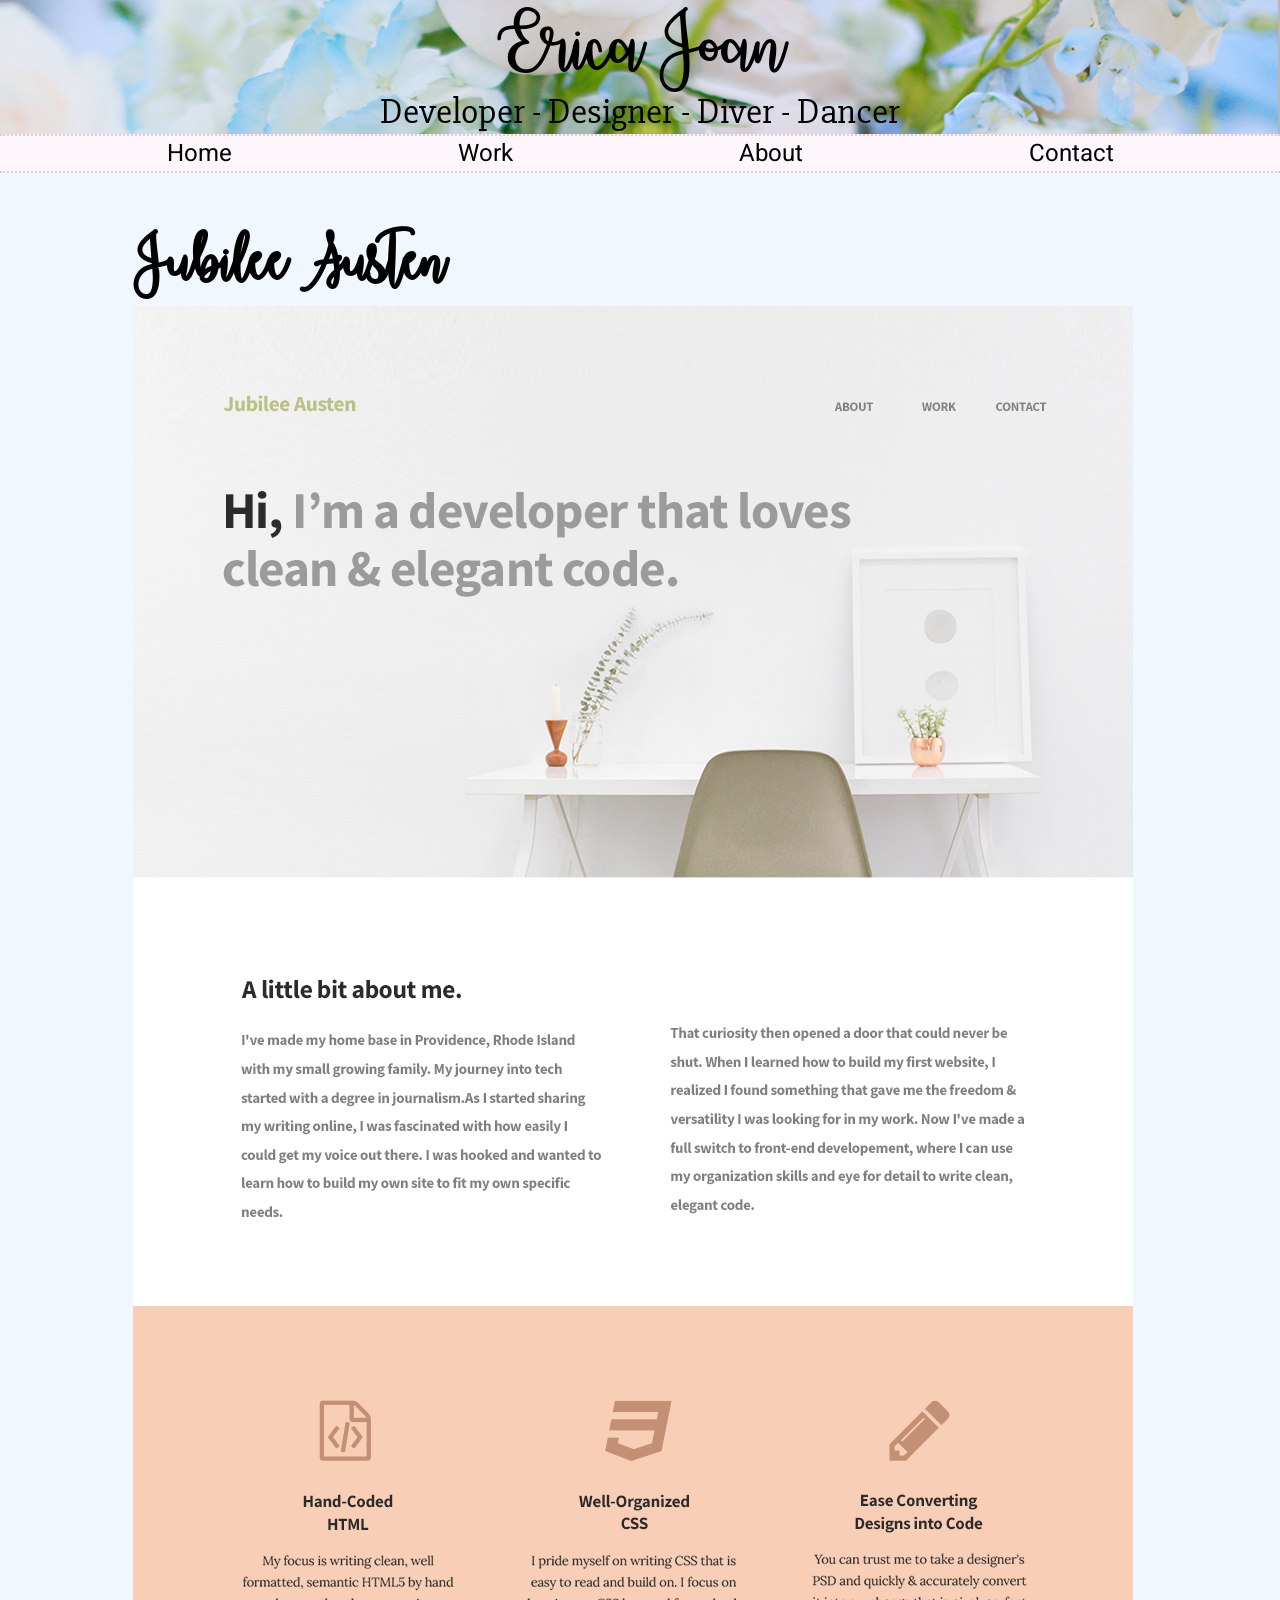
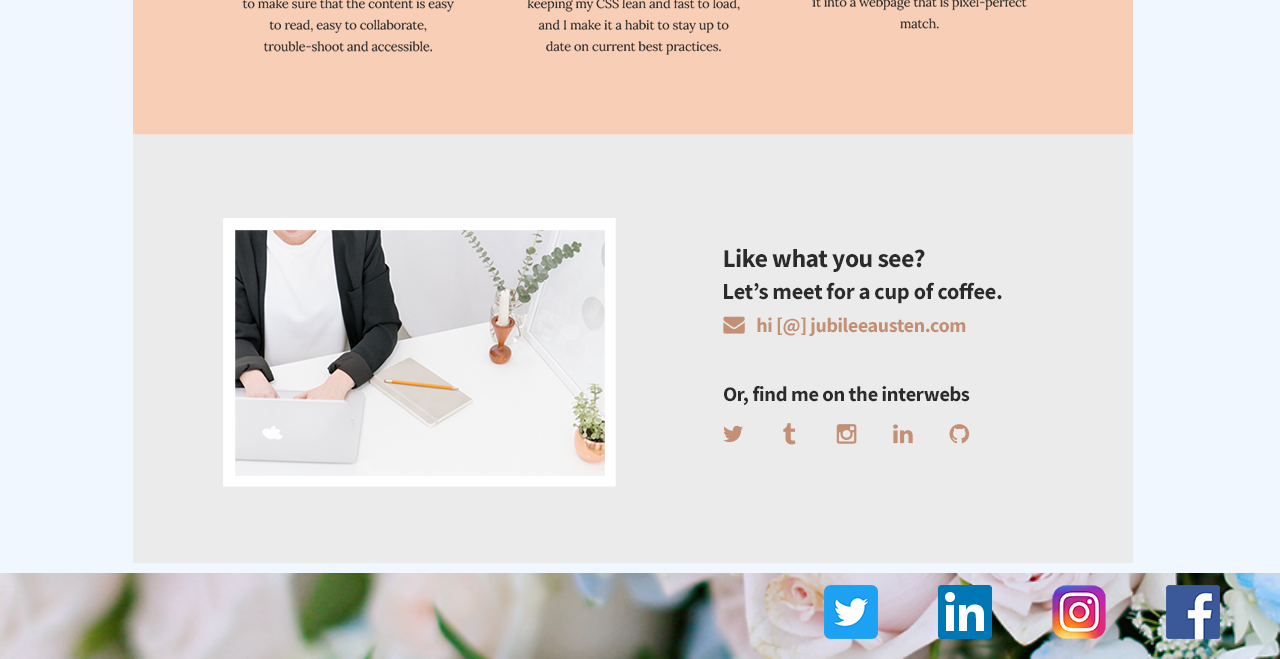
==== work/index.html @ d19067bc "initial commit" ====
<!doctype html>
<html>
  <!--Metatags-->
    <head>
        <title>Erica Joan Portfolio</title>
        <link rel="stylesheet" href="../css/normalize.css">
        <link rel="stylesheet" href="../css/main.css">
        <link href="https://fonts.googleapis.com/css?family=Heebo:400,700|Slabo+27px" rel="stylesheet">
    </head>
    <!--Body of Website-->
    <body>
      <!--Header with Name and Navigation-->
      <header>
        <section>
        <div class="full-width" id="top">
            <h1> Erica Joan </h1>
            <h2> Developer - Designer - Diver - Dancer </h2>
        </div>
        <div class="full-width">
            <nav>
              <ul>
                <li> <a href="../index.html">Home</a></li>
                <li> <a href="../index.html#work">Work</a></li>
                <li> <a href="../index.html#about">About</a></li>
                <li> <a href="../index.html#contact">Contact</a></li>
              </ul>
            </nav>
          </div>

        </section>
      </header>
      <!--Main Pages-->
      <main>
        <section class="work-page">
          <div class= "full-width" id= "work-jubilee-long" >
            <h2>Jubilee Austen</h2>
            <img src="../img/work-jubilee-long.png" alt = "Jubilee Austen Long Version"/>
          </div>
        </section>
      </main>
      <!--Footer-->
      <footer>
        <div class="full-width" id="footer">
          <div class = "social-media">
            <ul>
              <li>  <a href="https://www.facebook.com/ericajoangates" target="_blank"><img src="../img/logo-fb.png" alt="Faceboook"/></a></li>
              <li>  <a href="https://www.instagram.com/ericajoan_gates/" target="_blank"><img src="../img/logo-ig.png" alt="Instagram"/></a></li>
              <li>  <a href="https://www.linkedin.com/in/erica-gates-880a2563/" target="_blank"><img src="../img/logo-lin.png" alt="LinkedIn"/></a></li>
              <li>  <a href="https://twitter.com/ericajoan_gates" target="_blank"><img src="../img/logo-twt.png" alt="Twitter"/></a></li>
            </ul>
          </div>
        </div>
      </footer>
    </body>
</html>
---- css/main.css ----
@font-face{
  font-family: 'october moon';
  src: url('../font/october-moon.otf') format('opentype');
}
/***** BASE STYLES*****/

body{
font-family: 'Heebo', sans-serif;
font-size: 24px;
}

#about, #work, #skills{
        height: 680px;
}
#contact{
        height: 500px;
}


/***** GRID*****/
.full-width{
    width: 100%;
    margin: 0 auto;
}

.half-width{
  width: 50%;
  margin: 0 auto;
  float:left;

}

.third-width{
  width: 33%;
  margin: 0 auto;
  float:left;

}

.quarter-width{
  width: 25%;
  margin: 0 auto;
  float:left;
}


/***** HEADER SECTION *****/
#top{
  background: url('../img/background-photo.png');
  background-size: cover;

}

header{
    background-color: #fdf7fb;
}

header h1{
    font-family: 'october moon', serif;
    font-size: 60px;
    text-align: center;
    margin: 0 auto;
    line-height: 90px;
    font-weight: normal;

}

header h2{
  font-family: 'Slabo 27px', serif;
  text-align: center;
  font-size: 36px;
  font-weight: normal;
  margin: 0px auto;

}

nav{
    text-align: center;
    border-top: 2px dotted #eac5e4;
    border-bottom: 2px dotted #eac5e4;
    margin: 0 0 0 0;


}

ul{
  margin: 0 auto;
  padding: 0px 0px;
}

nav ul li{
    display: inline-block;
    margin: 0 auto;

}

nav ul li a{
    text-transform:capitalize;
    text-decoration: none;
    color: #000000;
    margin: 0 auto;
    padding: 0px 110px 0px 110px;
}

.home-left, .home-right{
  background-color: #f0f7ff;
  height: 660px;
}


#home-photo{
  padding: 95px 0 0 100px;
}


.home-left h3{
  margin: auto auto;
  font-size: 36px;
  font-weight: normal;
  text-align: left;
  font-family: 'Slabo 27px', serif;
  padding: 0 0 0 60px;

}

#arrow{
  position: absolute;
  margin: -146px 0 0 352px;
}

.home-right h2{
  font-family: 'october moon', serif;
  font-size: 72px;
  text-align: left;
  font-weight: normal;
  line-height: 80px;
  margin: 0px auto;
  padding: 45px 60px 0 0;
}

.home-right h3{
  margin: auto auto;
  font-size: 32px;
  font-weight: normal;
  text-align: center;
  padding: 32px 60px 0 0;
}

.home-right img{
  display: block;
  padding-right: 60px;
  margin: auto auto;
}

.home-right .home-left, span{
  font-family: 'october moon', serif;
  color: #000000;
}

.home-left a{
  text-decoration: none;
}

#work{
  clear: both;
  background-color: #fdf7fb;
}

#work h2{
  font-family: 'october moon', serif;
  font-size: 48px;
  margin: 0 auto;
  padding: 70px 0px 5px 50px;
}



#work h3{
  font-size: 36px;
  font-weight: normal;
  text-align: center;
  font-family: 'Slabo 27px', serif;
}

#work a{
  font-size: 36px;
  font-weight: normal;
  text-align: center;
  font-family: 'Slabo 27px', serif;
  text-decoration: none;
  color: #000000;
}

#work img{
  display: block;
  margin: 0px 0px 20px 60px;
  border: 1px solid #000000;
}

#work p{
  text-align: center;
}

#about, #skills{
  clear: both;
  background-color: #f0f7ff;
  margin: 0 auto;
}

#about h2{
  font-family: 'october moon', serif;
  font-size: 48px;
  margin: 0 auto;
  padding: 70px 0px 5px 50px;
}
#about p{
  margin: auto auto;
  text-indent: 20px;
  font-size: 18px;
  padding: 0 60px 0px 60px;
  text-align: justify;
  line-height: 30px;

}

#about h3{
  font-family: 'october moon', serif;
  font-size: 30px;
  margin: 0 auto;
  text-align: right;
  font-weight: normal;
}

#about #yours-truly{
    margin: -40px 210px 0px 0px;
}

#about #erica-joan{
    margin: -10px 90px 0px 0px;
}

#about #about-icon{
  float: right;
  margin: -70px 60px 0 0;
}

#photo-1, #photo-2, #photo-3, #photo-4 {
  margin-top: -20px;
}

#photo-1{
  margin-left: 60px;
}

#photo-2{
  margin-left: 40px;
}

#photo-3{
  margin-left: 20px;
}

#skills h3{
  font-family: 'october moon', serif;
  font-size: 36px;
  margin: 0 auto;
  padding: 70px 0px 5px 50px;
}

#skills img{
  display: block;
  margin: auto auto;
  padding: 30px 60px 20px 60px;

}

#skills h4{
  margin: auto auto;
  font-size: 32px;
  font-weight: normal;
  text-align: center;
  font-family: 'Slabo 27px', serif;
  padding: 0 60px 20px 60px;
}

#skills p{
  margin: auto auto;
  text-align: center;
  font-size: 18px;
  padding: 0 60px 20px 60px;

}
#contact{
  clear: both;
  background-color: #fdf7fb;
  margin: 0 auto;
  border-bottom: 2px dotted #eac5e4;
}


#contact h2{
  font-family: 'october moon', serif;
  font-size: 48px;
  margin: 0 auto;
  padding: 70px 0px 5px 50px;
}
.contact-left h3{
   margin: auto auto;
   font-size: 36px;
   font-weight: normal;
   font-family: 'Slabo 27px', serif;
   padding: 0 60px 20px 60px;

 }


 #contact h4{
   margin: auto auto;
   font-size: 36px;
   font-weight: normal;
   font-family: 'Slabo 27px', serif;
   padding: 0 60px 0px 60px;

 }

#contact p{
   margin: auto auto;
   padding: 0 60px 20px 60px;
 }

 #email a{
   text-decoration: none;
   color: #000000;
 }

 .contact-right h3{
   margin: auto auto;
   font-size: 36px;
   font-weight: normal;
   text-align: center;
   padding: 0 130px 20px 130px;
   position: relative;
 }

#contact-icon{
   margin: -325px 130px 0 130px;
 }


 #footer{
   overflow: auto;
   background: url('../img/footer-photo.png');
   background-size: cover;
   padding-top: 2px;
 }

 .social-media ul li{
  float: right;
  display: inline-block;
  padding: 10px 60px 10px 0px;
 }
 
.work-page{
  background-color: #f0f7ff;
}

#work-jubilee-long {
   margin: 0px 133px;
 }

#work-jubilee-long h2{
   font-family: 'october moon', serif;
   font-size: 48px;
   margin: 0 auto;
   padding: 50px 0px 5px 0px;
 }
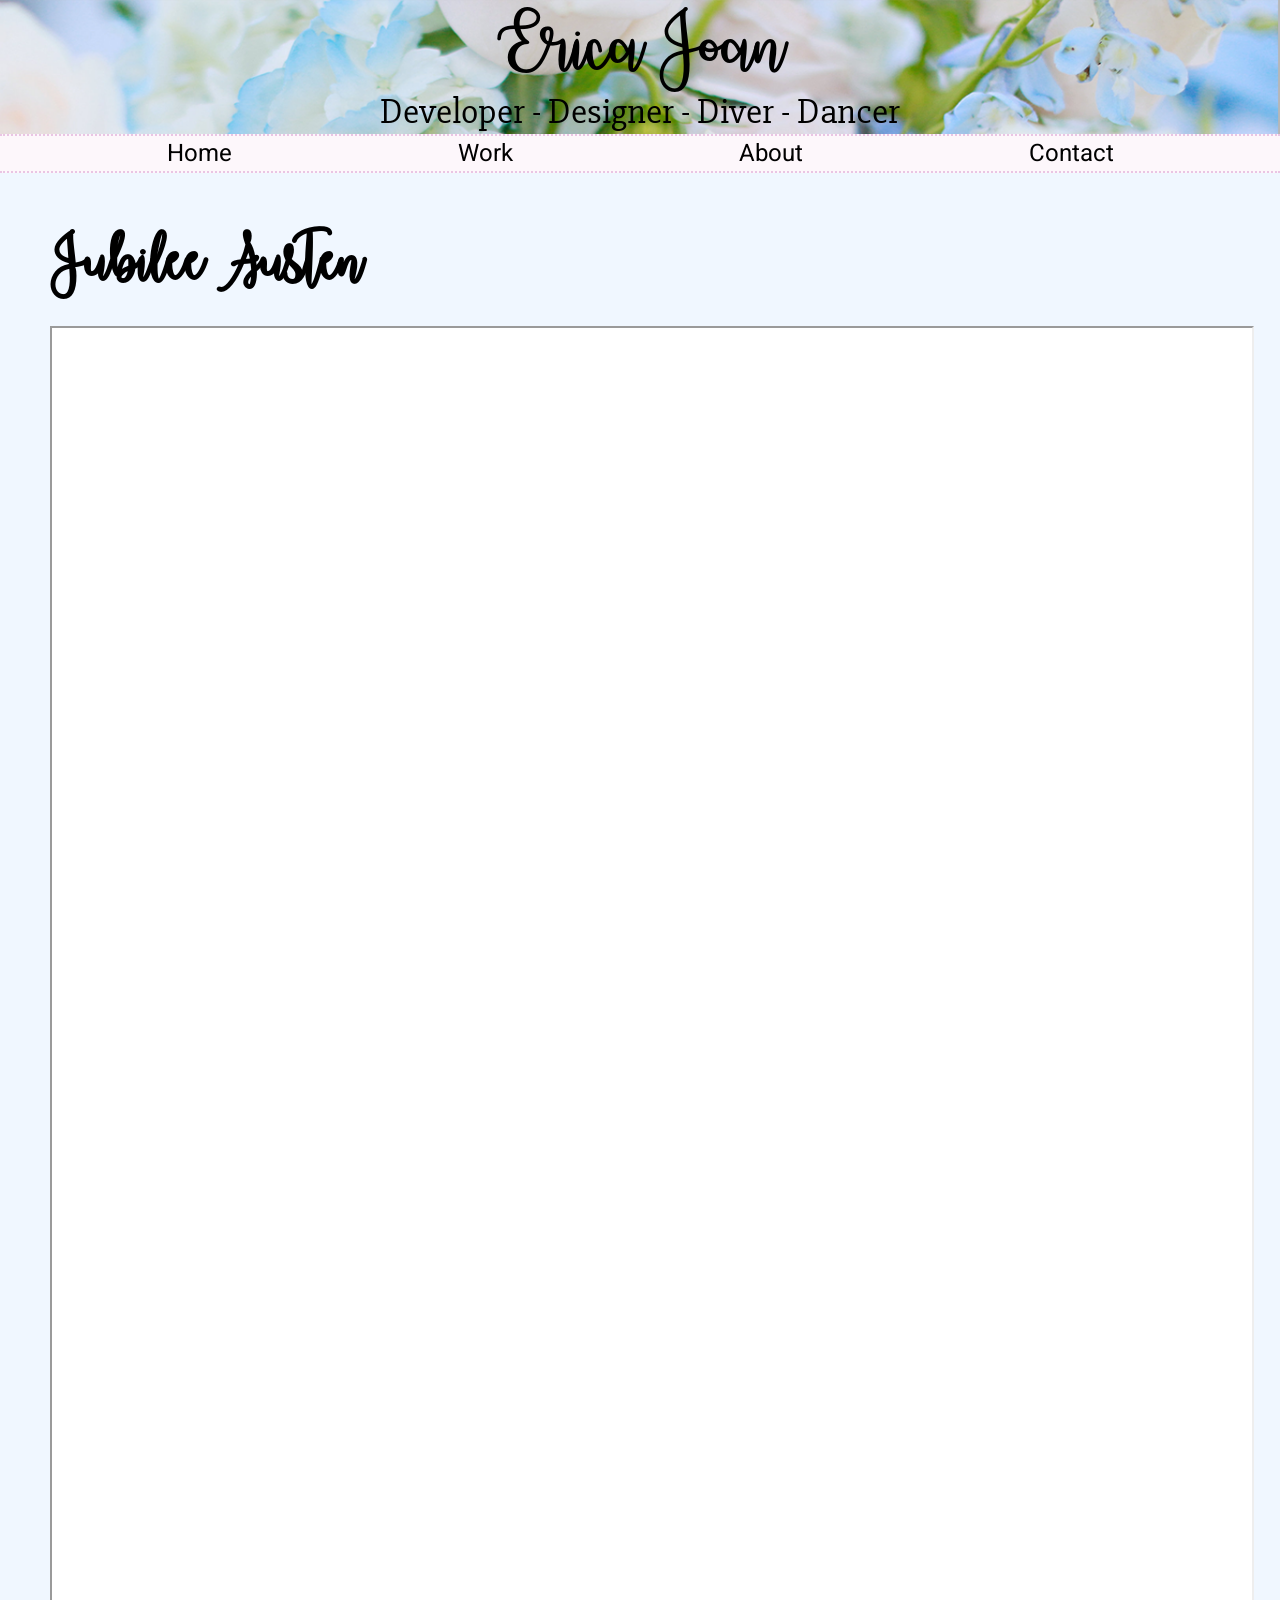
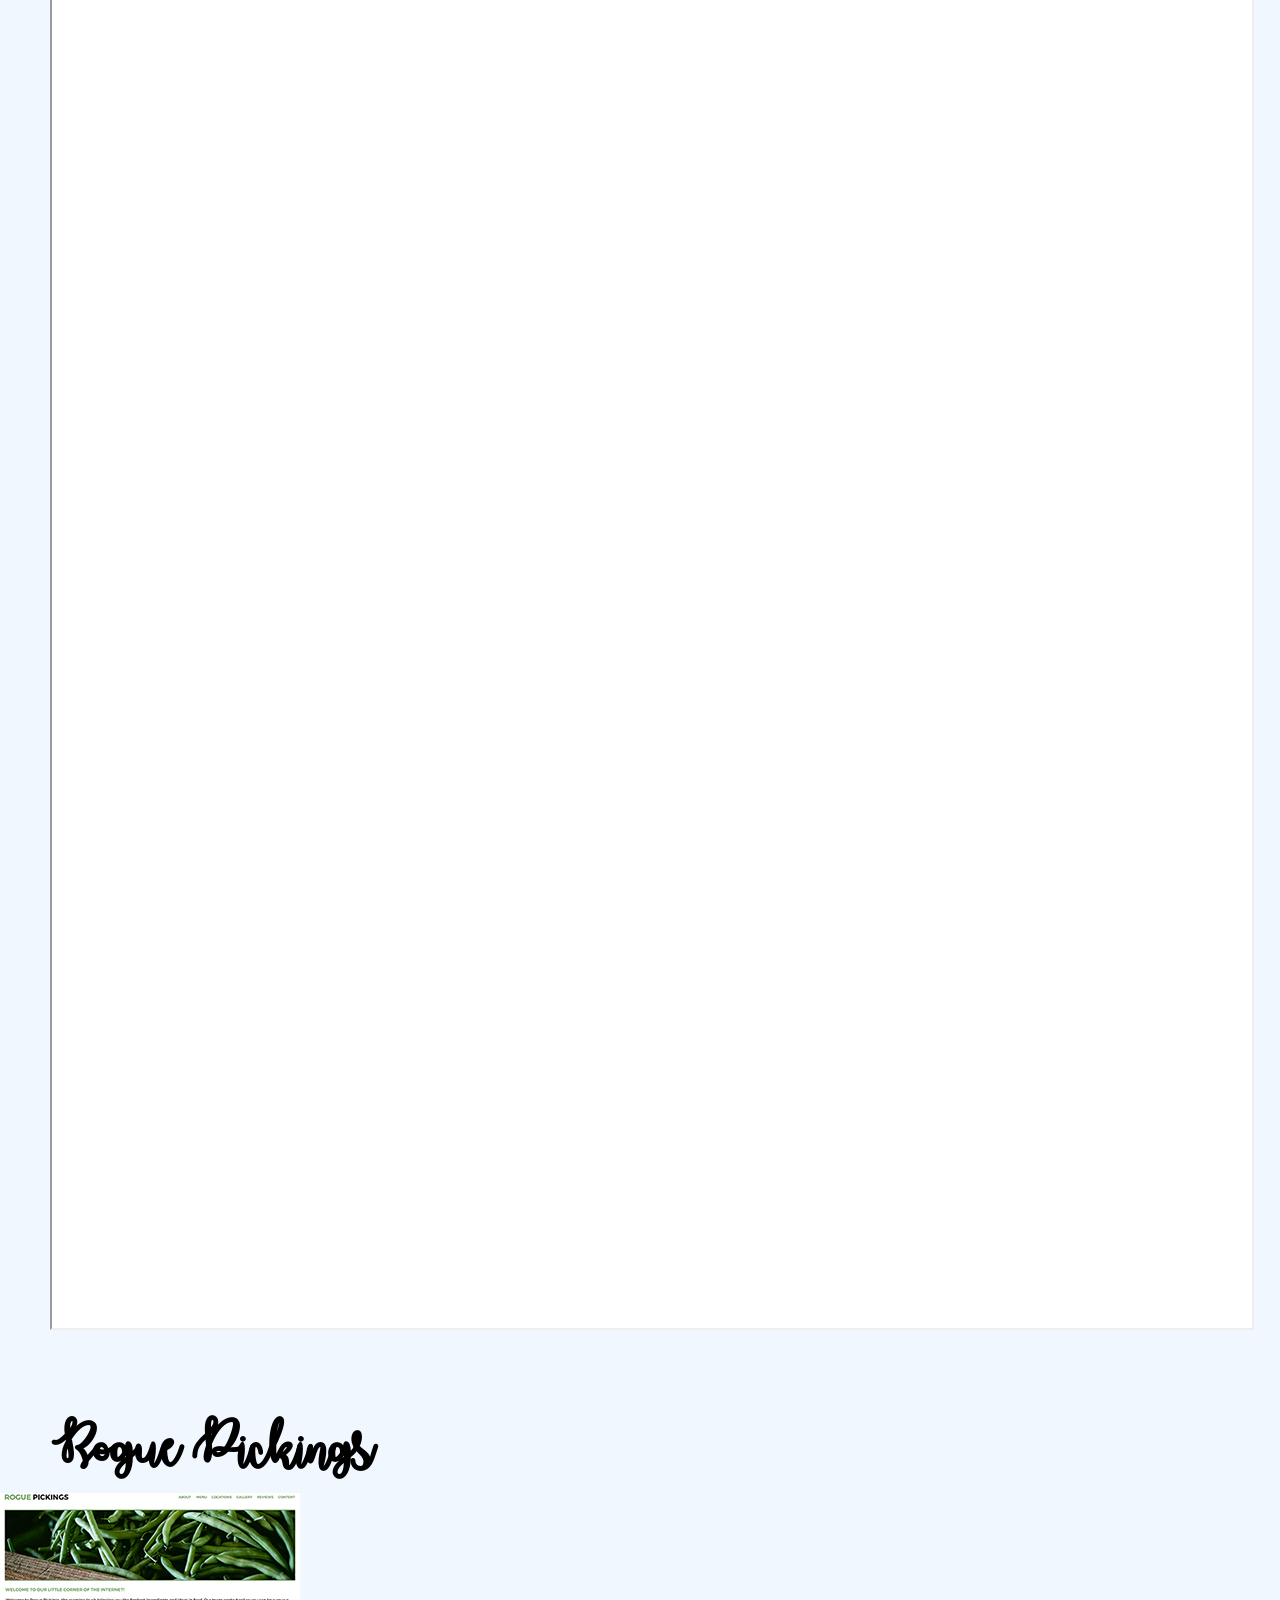
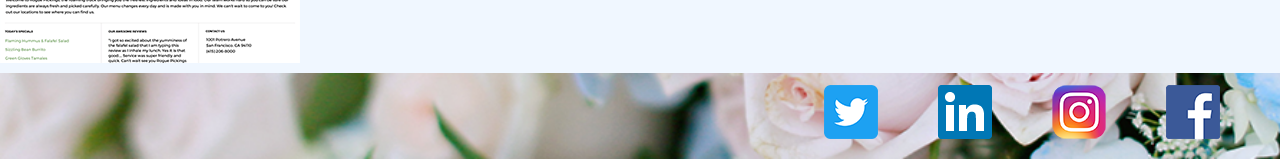
==== commit ba0e3f0f: "work section - changed link to jubilee to an iframe and added rogue pickings" ====
--- a/work/index.html
+++ b/work/index.html
@@ -34,7 +34,11 @@
         <section class="work-page">
           <div class= "full-width" id= "work-jubilee-long" >
             <h2>Jubilee Austen</h2>
-            <img src="../img/work-jubilee-long.png" alt = "Jubilee Austen Long Version"/>
+            <iframe width="1200" height="2600" src="https://ericagates.github.io/101-jubilee-austen-project/" frameborder = "1" allowfullscreen> </iframe>
+          </div>
+          <div class= "full-width" id= "work-rogue-pickings" >
+            <h2>Rogue Pickings</h2>
+            <img src="../img/work-rogue-pickings.png" alt="Rogue Pickings"/>
           </div>
         </section>
       </main>
--- a/css/main.css
+++ b/css/main.css
@@ -359,18 +359,20 @@
   display: inline-block;
   padding: 10px 60px 10px 0px;
  }
- 
+
 .work-page{
   background-color: #f0f7ff;
-}
-
-#work-jubilee-long {
-   margin: 0px 133px;
- }
-
-#work-jubilee-long h2{
+  margin: 0 auto;
+ }
+
+.work-page #work-jubilee-long h2, .work-page #work-rogue-pickings h2{
    font-family: 'october moon', serif;
    font-size: 48px;
-   margin: 0 auto;
+   margin: 0 50px;
    padding: 50px 0px 5px 0px;
  }
+
+#work-jubilee-long iframe{
+ margin: 20px 50px;
+ background-color: white;
+}
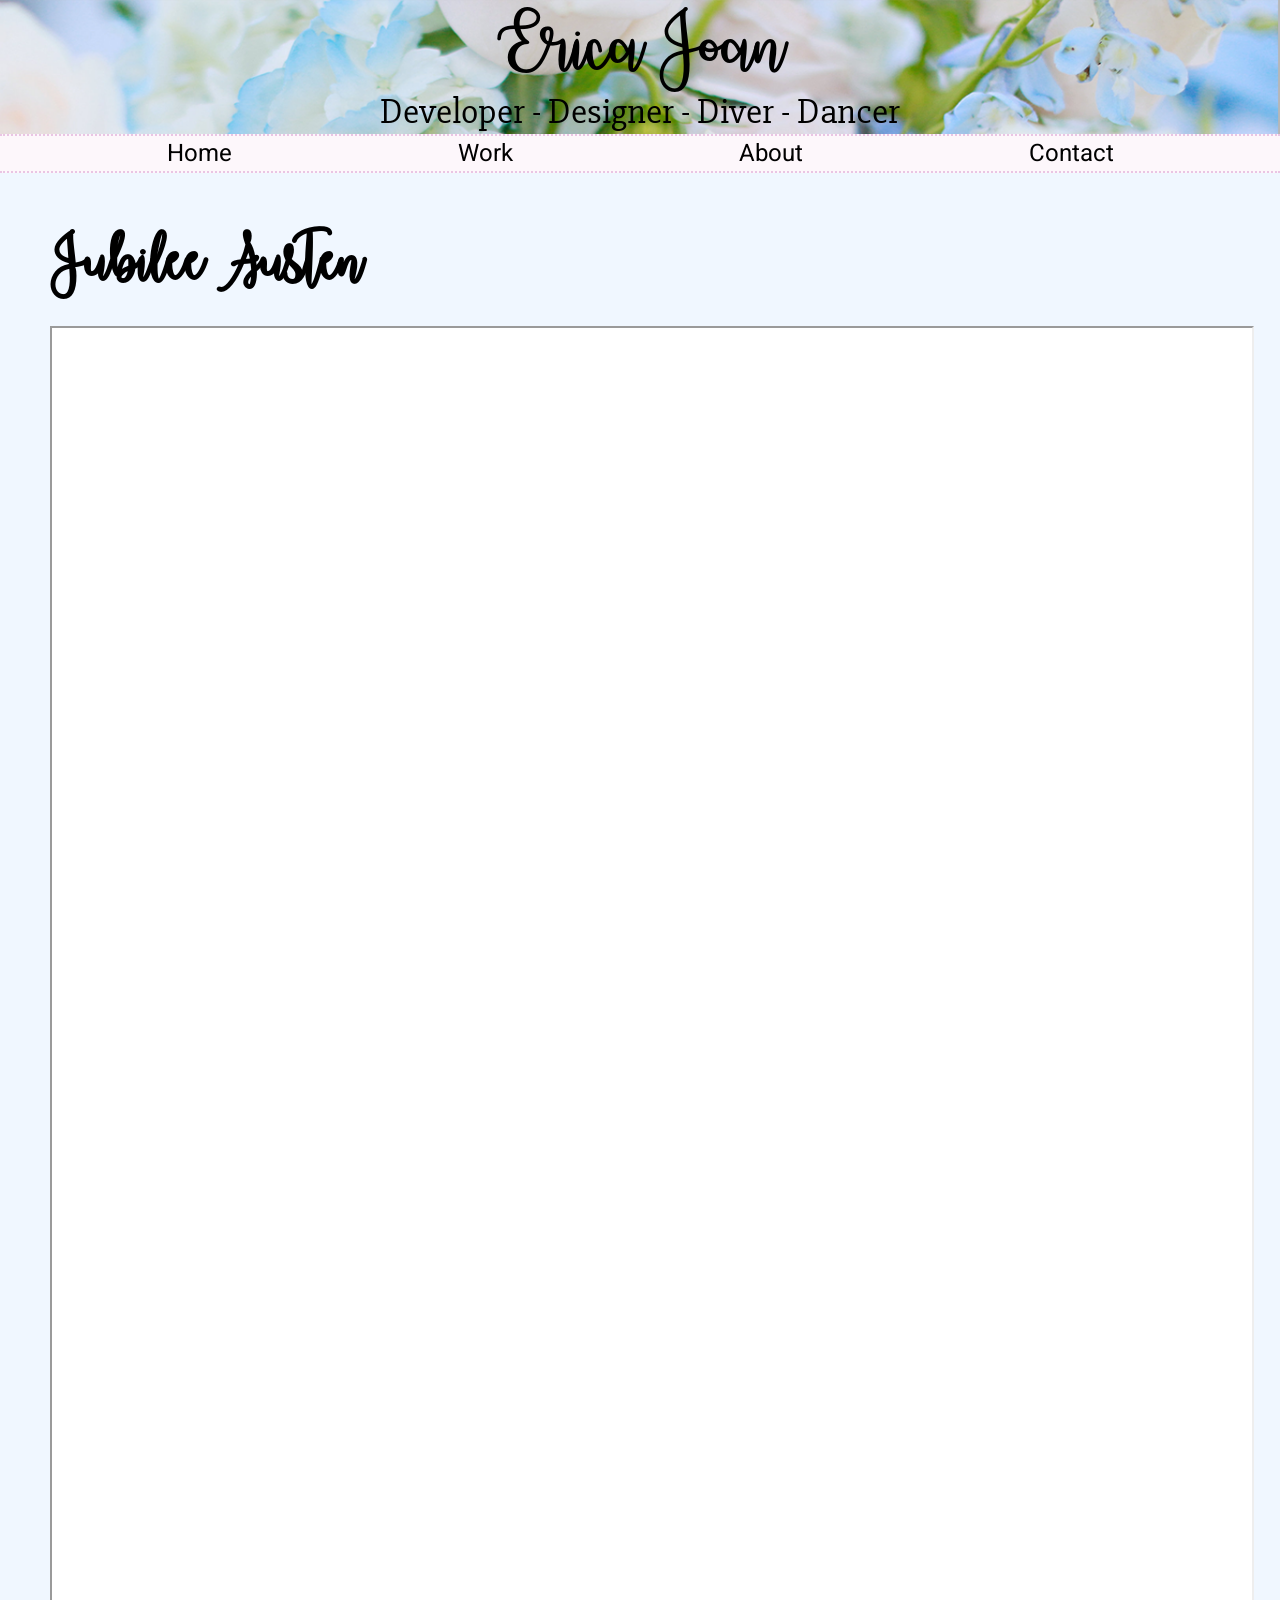
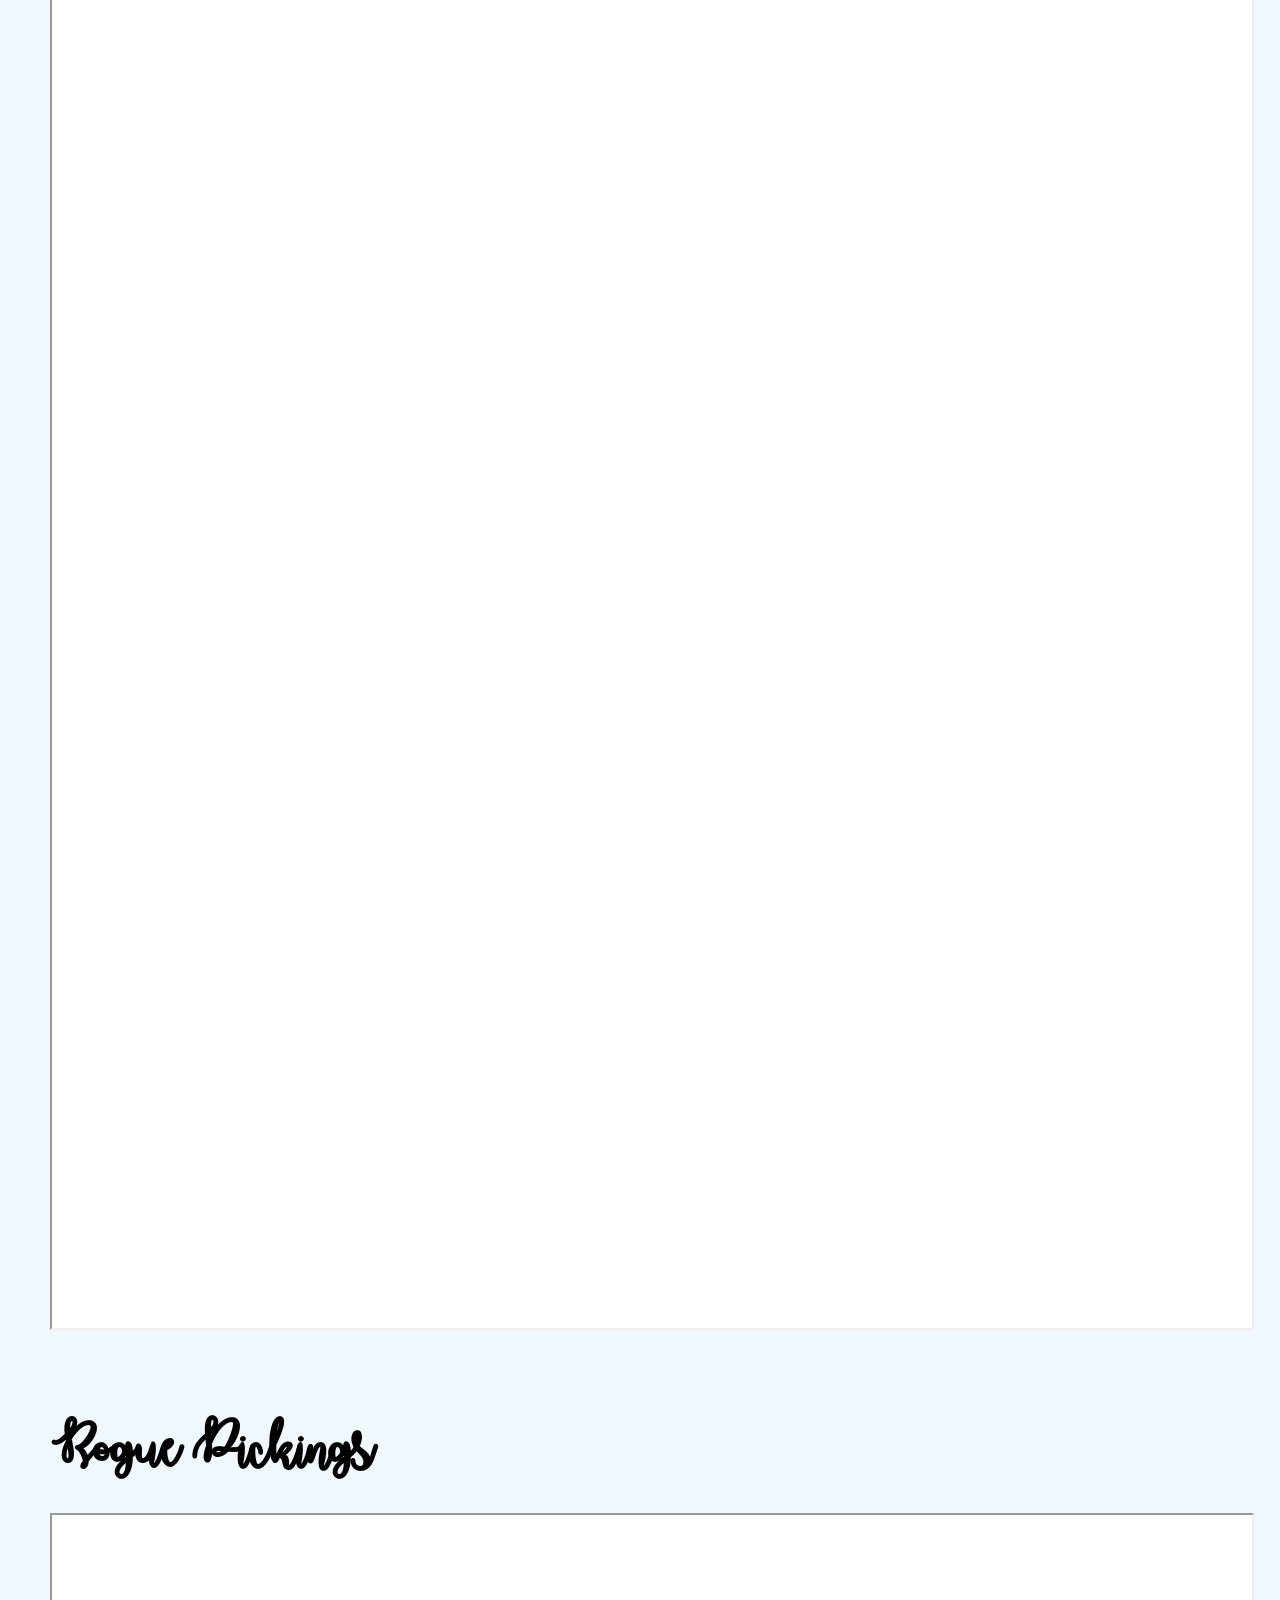
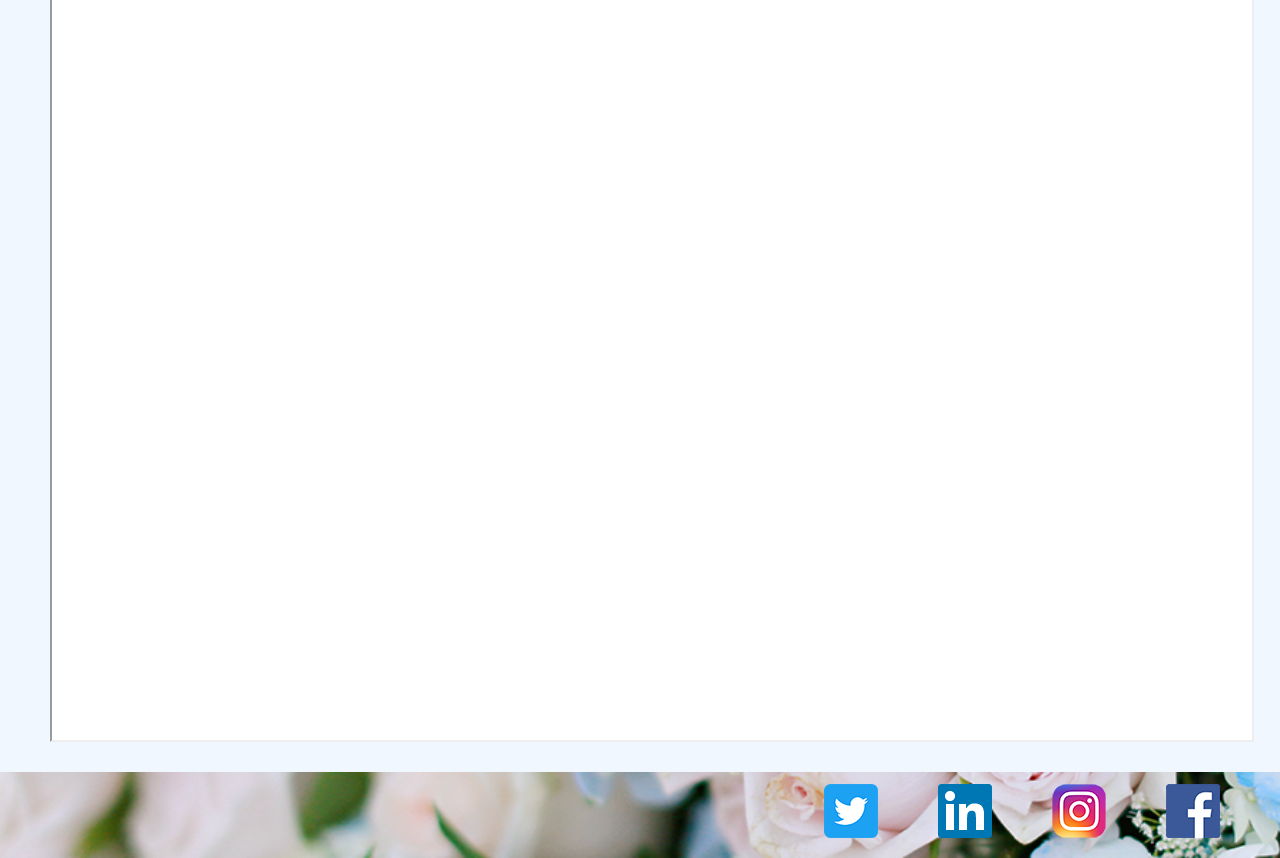
==== commit 4a14dd09: "added rogue pickings iframe to work section" ====
--- a/work/index.html
+++ b/work/index.html
@@ -38,7 +38,7 @@
           </div>
           <div class= "full-width" id= "work-rogue-pickings" >
             <h2>Rogue Pickings</h2>
-            <img src="../img/work-rogue-pickings.png" alt="Rogue Pickings"/>
+            <iframe width="1200" height="825" src="https://ericagates.github.io/rogue-pickings/" frameborder = "1" allowfullscreen> </iframe>
           </div>
         </section>
       </main>
--- a/css/main.css
+++ b/css/main.css
@@ -365,14 +365,14 @@
   margin: 0 auto;
  }
 
-.work-page #work-jubilee-long h2, .work-page #work-rogue-pickings h2{
+.work-page h2 {
    font-family: 'october moon', serif;
    font-size: 48px;
    margin: 0 50px;
    padding: 50px 0px 5px 0px;
  }
 
-#work-jubilee-long iframe{
+.work-page iframe{
  margin: 20px 50px;
  background-color: white;
 }
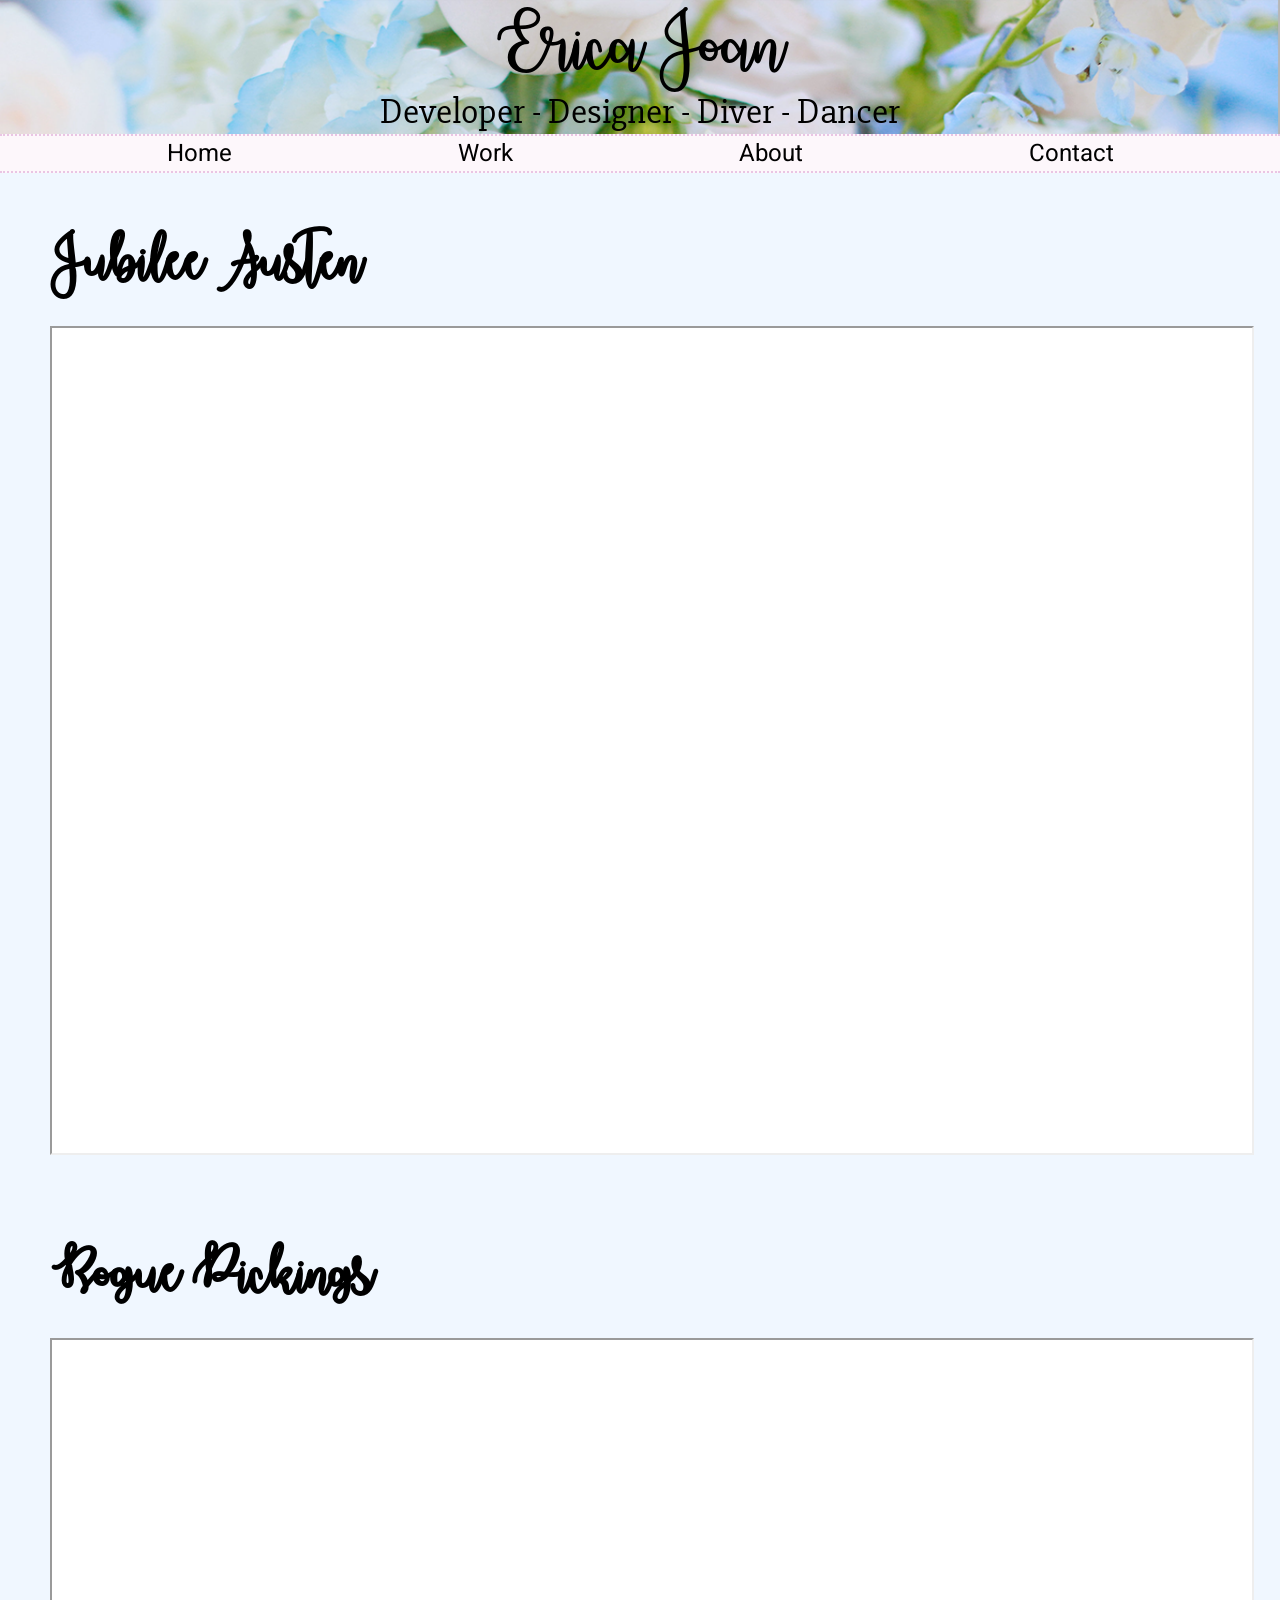
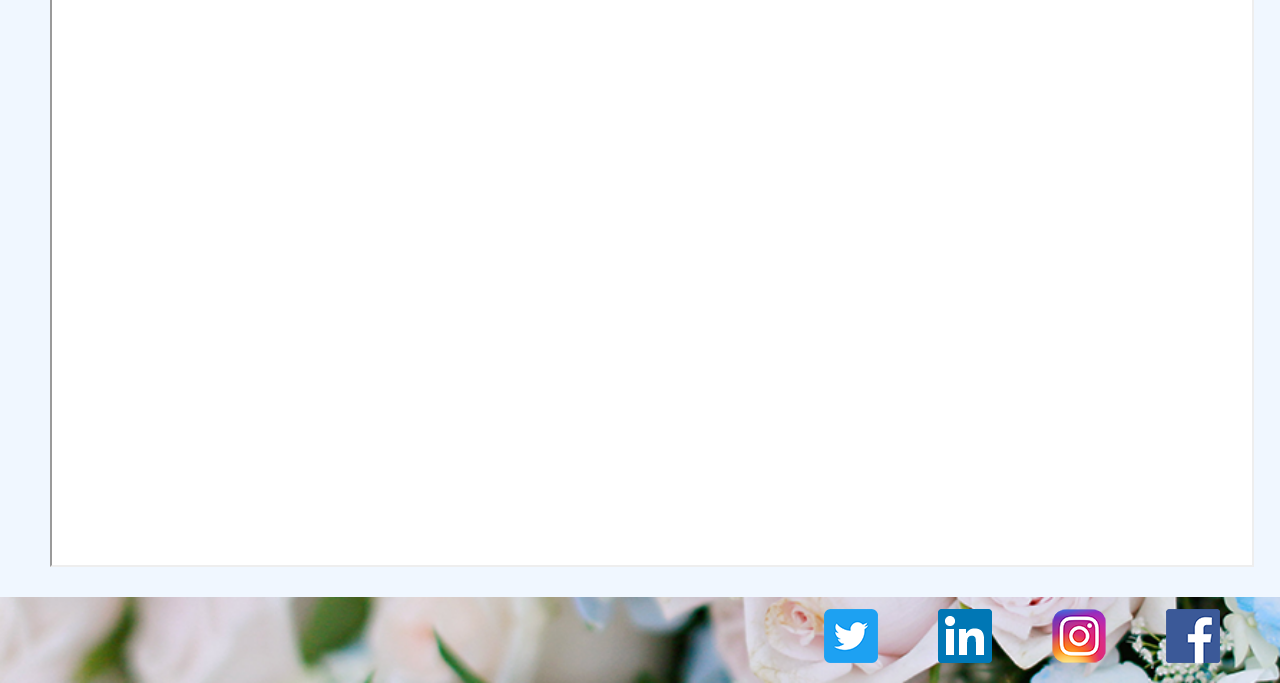
==== commit 2b5dac75: "changed height of work examples and scrolling" ====
--- a/work/index.html
+++ b/work/index.html
@@ -38,7 +38,7 @@
           </div>
           <div class= "full-width" id= "work-rogue-pickings" >
             <h2>Rogue Pickings</h2>
-            <iframe width="1200" height="825" src="https://ericagates.github.io/rogue-pickings/" frameborder = "1" allowfullscreen> </iframe>
+            <iframe src="https://ericagates.github.io/rogue-pickings/" frameborder = "1" allowfullscreen> </iframe>
           </div>
         </section>
       </main>
--- a/css/main.css
+++ b/css/main.css
@@ -375,4 +375,7 @@
 .work-page iframe{
  margin: 20px 50px;
  background-color: white;
-}
+ width: 1200px;
+ height: 825px;
+ overflow: scroll;
+}
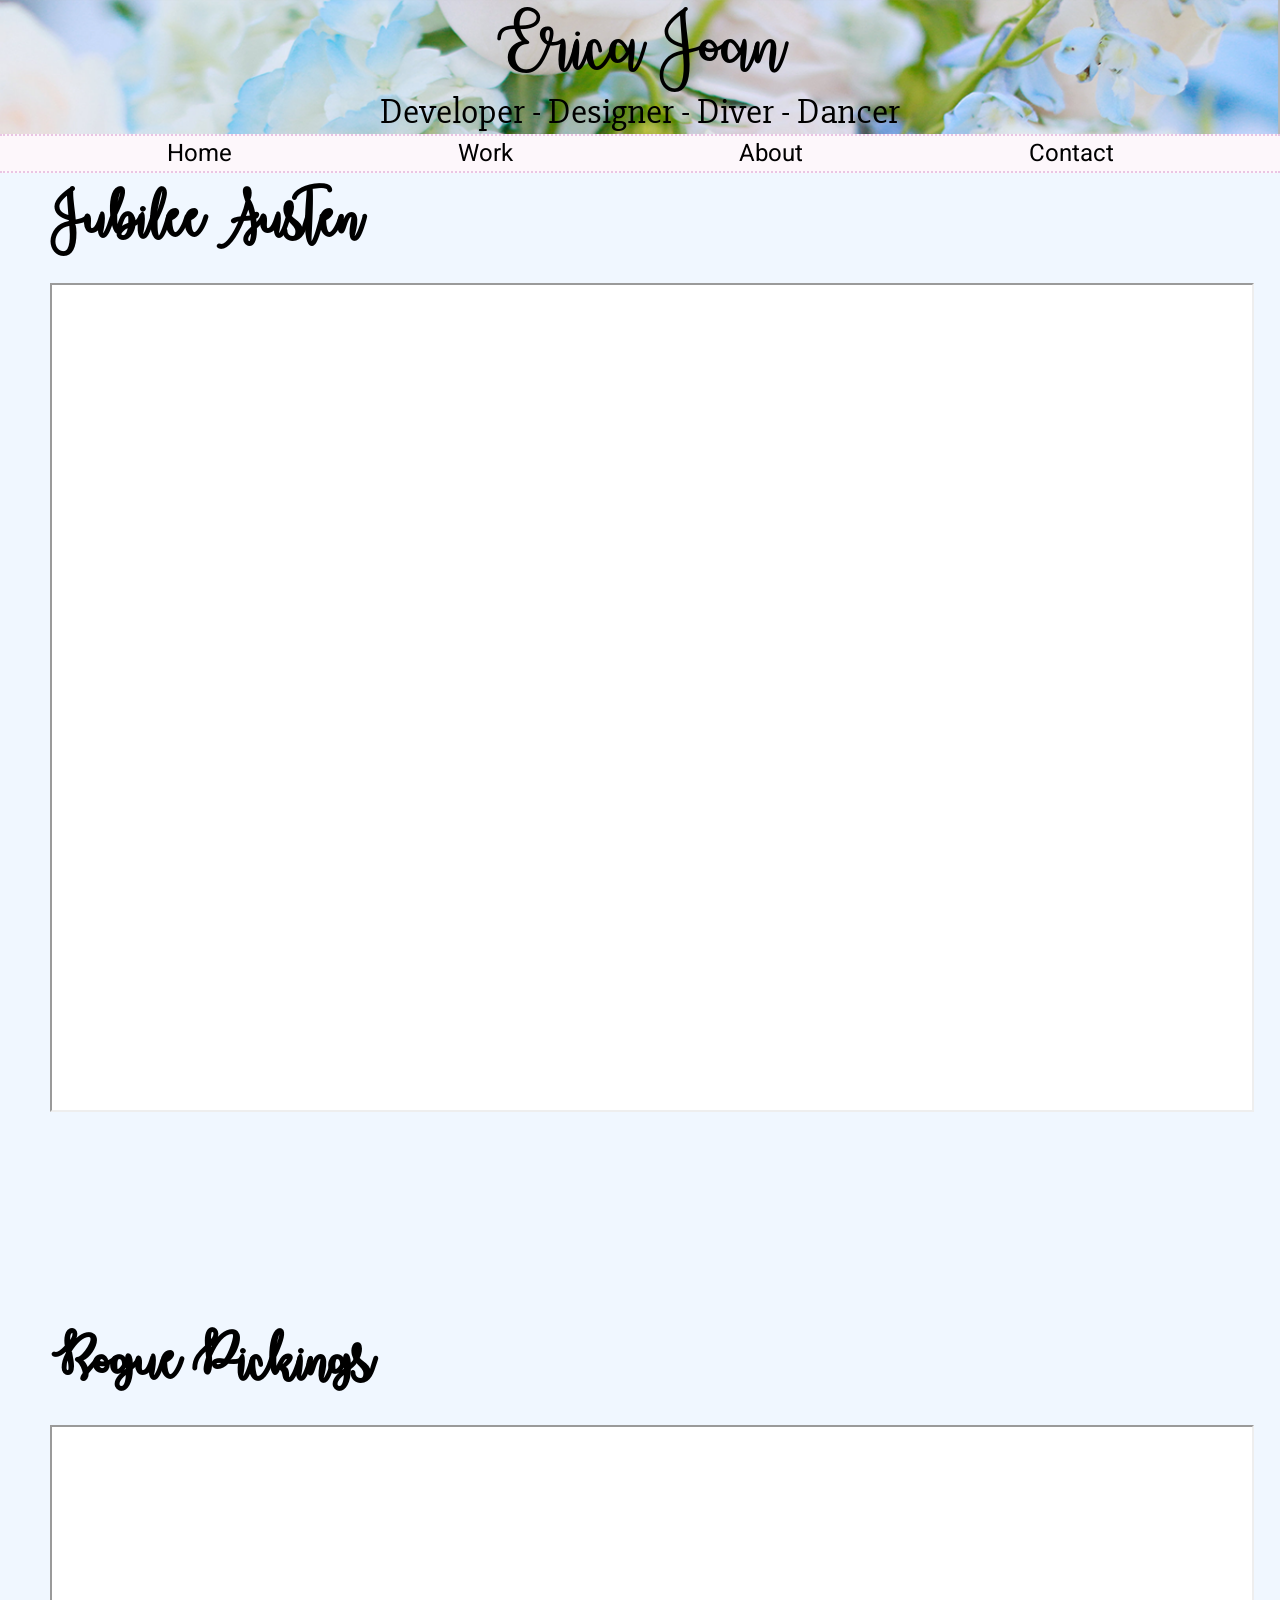
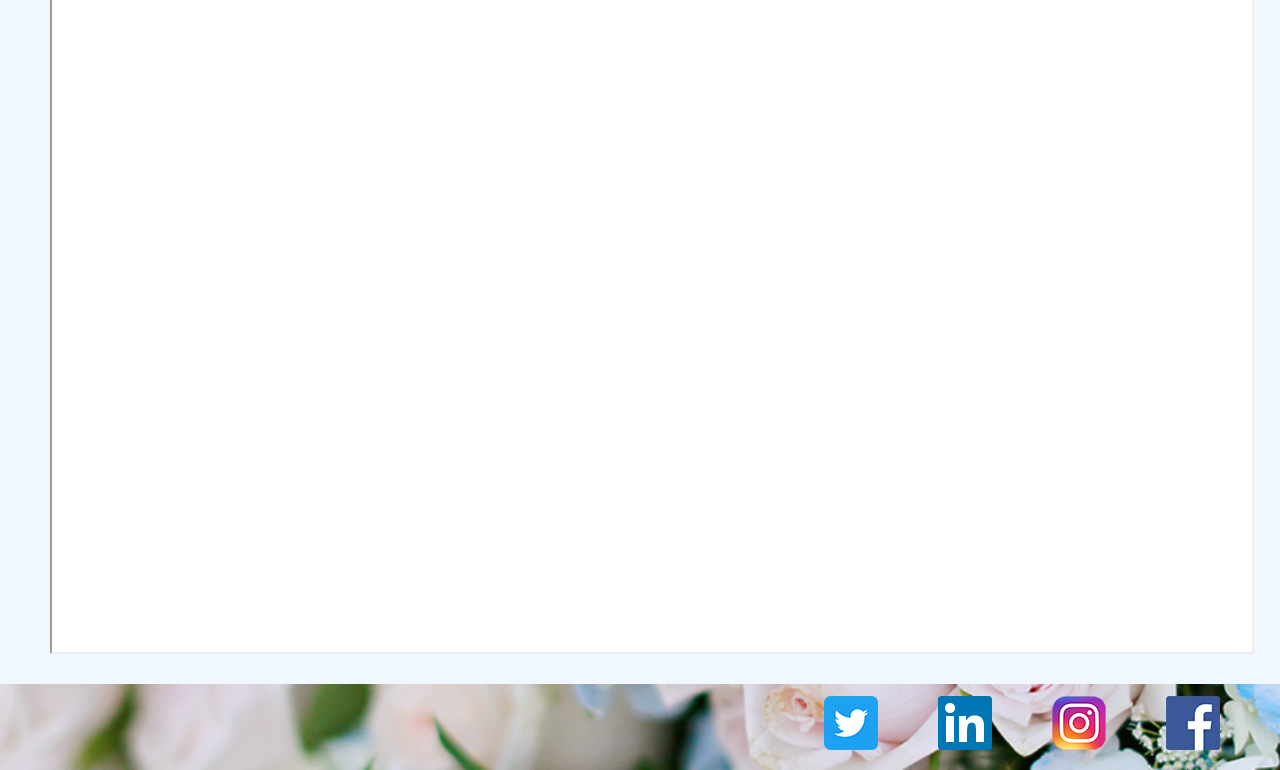
==== commit 7b47c7a5: "updated header to be sticky" ====
--- a/work/index.html
+++ b/work/index.html
@@ -10,13 +10,13 @@
     <!--Body of Website-->
     <body>
       <!--Header with Name and Navigation-->
-      <header>
+      <header class = "navbar-fixed-top">
         <section>
-        <div class="full-width" id="top">
+          <div class="full-width" id="top">
             <h1> Erica Joan </h1>
             <h2> Developer - Designer - Diver - Dancer </h2>
-        </div>
-        <div class="full-width">
+          </div>
+          <div class="full-width">
             <nav>
               <ul>
                 <li> <a href="../index.html">Home</a></li>
--- a/css/main.css
+++ b/css/main.css
@@ -4,16 +4,28 @@
 }
 /***** BASE STYLES*****/
 
+
+.navbar-fixed-top {
+  position: fixed;
+  right: 0;
+  left: 0;
+  z-index: 999;
+}
+
 body{
-font-family: 'Heebo', sans-serif;
-font-size: 24px;
-}
-
-#about, #work, #skills{
+  font-family: 'Heebo', sans-serif;
+  font-size: 24px;
+}
+
+#work{
         height: 680px;
 }
+
+#about, #skills {
+        height: 620px;
+}
 #contact{
-        height: 500px;
+        height: 550px;
 }
 
 
@@ -102,6 +114,9 @@
     padding: 0px 110px 0px 110px;
 }
 
+#home{
+  padding-top: 150px;
+}
 .home-left, .home-right{
   background-color: #f0f7ff;
   height: 660px;
@@ -164,6 +179,7 @@
 #work{
   clear: both;
   background-color: #fdf7fb;
+  padding-top: 100px;
 }
 
 #work h2{
@@ -201,12 +217,18 @@
   text-align: center;
 }
 
-#about, #skills{
+#about{
   clear: both;
   background-color: #f0f7ff;
   margin: 0 auto;
-}
-
+  padding-top: 110px;
+}
+#skills
+{
+  clear: both;
+  background-color: #f0f7ff;
+  margin: 0 auto;
+}
 #about h2{
   font-family: 'october moon', serif;
   font-size: 48px;
@@ -360,6 +382,9 @@
   padding: 10px 60px 10px 0px;
  }
 
+#work-jubilee-long, #work-rogue-pickings{
+  padding-top: 130px;
+}
 .work-page{
   background-color: #f0f7ff;
   margin: 0 auto;
